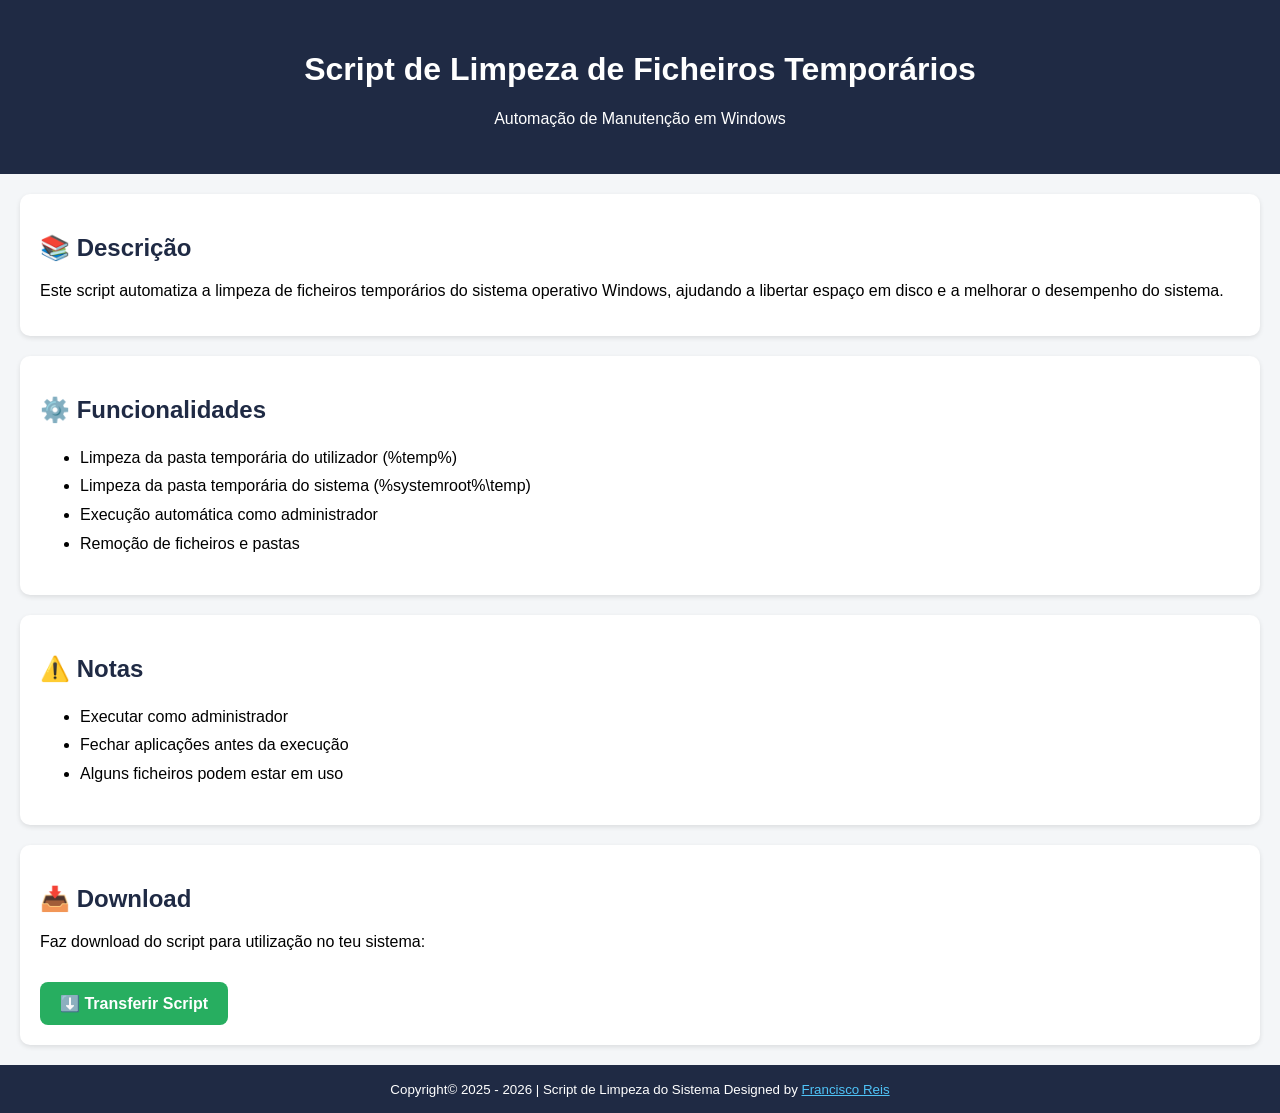
==== index.html @ 8296ba63 "Add Index" ====
<!DOCTYPE html>
<html lang="pt">

<head>
  <meta charset="UTF-8">
  <title>Script de Limpeza do Sistema</title>

  <style>
    body {
      font-family: Arial;
      margin: 0;
      background-color: #f4f6f8;
    }

    header {
      background: #1f2a44;
      color: white;
      text-align: center;
      padding: 30px;
    }

    section {
      background: white;
      margin: 20px;
      padding: 20px;
      border-radius: 10px;
      box-shadow: 0 2px 5px rgba(0, 0, 0, 0.1);
    }

    h2 {
      color: #1f2a44;
    }

    ul {
      line-height: 1.8;
    }

    .download-btn {
      display: inline-block;
      margin-top: 15px;
      padding: 12px 20px;
      background: #27ae60;
      color: white;
      text-decoration: none;
      border-radius: 8px;
      font-weight: bold;
      transition: 0.3s;
    }

    .download-btn:hover {
      background: #219150;
    }

    pre {
      background: #eee;
      padding: 15px;
      border-radius: 8px;
      overflow-x: auto;
    }

    footer {
      background: #1f2a44;
      color: white;
      text-align: center;
      padding: 15px;
      margin-top: 20px;
    }

    footer a {
      color: #4fc3f7;
    }
  </style>
</head>

<body>

  <header>
    <h1>Script de Limpeza de Ficheiros Temporários</h1>
    <p>Automação de Manutenção em Windows</p>
  </header>

  <section>
    <h2>📚 Descrição</h2>
    <p>
      Este script automatiza a limpeza de ficheiros temporários do sistema operativo Windows,
      ajudando a libertar espaço em disco e a melhorar o desempenho do sistema.
    </p>
  </section>

  <section>
    <h2>⚙️ Funcionalidades</h2>
    <ul>
      <li>Limpeza da pasta temporária do utilizador (%temp%)</li>
      <li>Limpeza da pasta temporária do sistema (%systemroot%\temp)</li>
      <li>Execução automática como administrador</li>
      <li>Remoção de ficheiros e pastas</li>
    </ul>
  </section>

  <section>
    <h2>⚠️ Notas</h2>
    <ul>
      <li>Executar como administrador</li>
      <li>Fechar aplicações antes da execução</li>
      <li>Alguns ficheiros podem estar em uso</li>
    </ul>
  </section>

    <section>
    <h2>📥 Download</h2>
    <p>Faz download do script para utilização no teu sistema:</p>

    <!-- ALTERAR NOME DO FICHEIRO AQUI -->
    <a class="download-btn" href="https://github.com/FranciscoJoseReis/windows-temp-cleanup-script/releases/tag/Windows_Temp_Cleanup_Script">
      ⬇️ Transferir Script
    </a>
  </section>

  <footer>
    <div>
      <small class="copyright">
        Copyright&copy; 2025 - <span id="ano"></span> | Script de Limpeza do Sistema Designed by
        <a href="https://rebrand.ly/portefolio" target="_blank" style="text-decoration: underline">Francisco Reis</a>
      </small>
    </div>
  </footer>

  <script>
    document.getElementById("ano").textContent = new Date().getFullYear();
  </script>

</body>

</html>
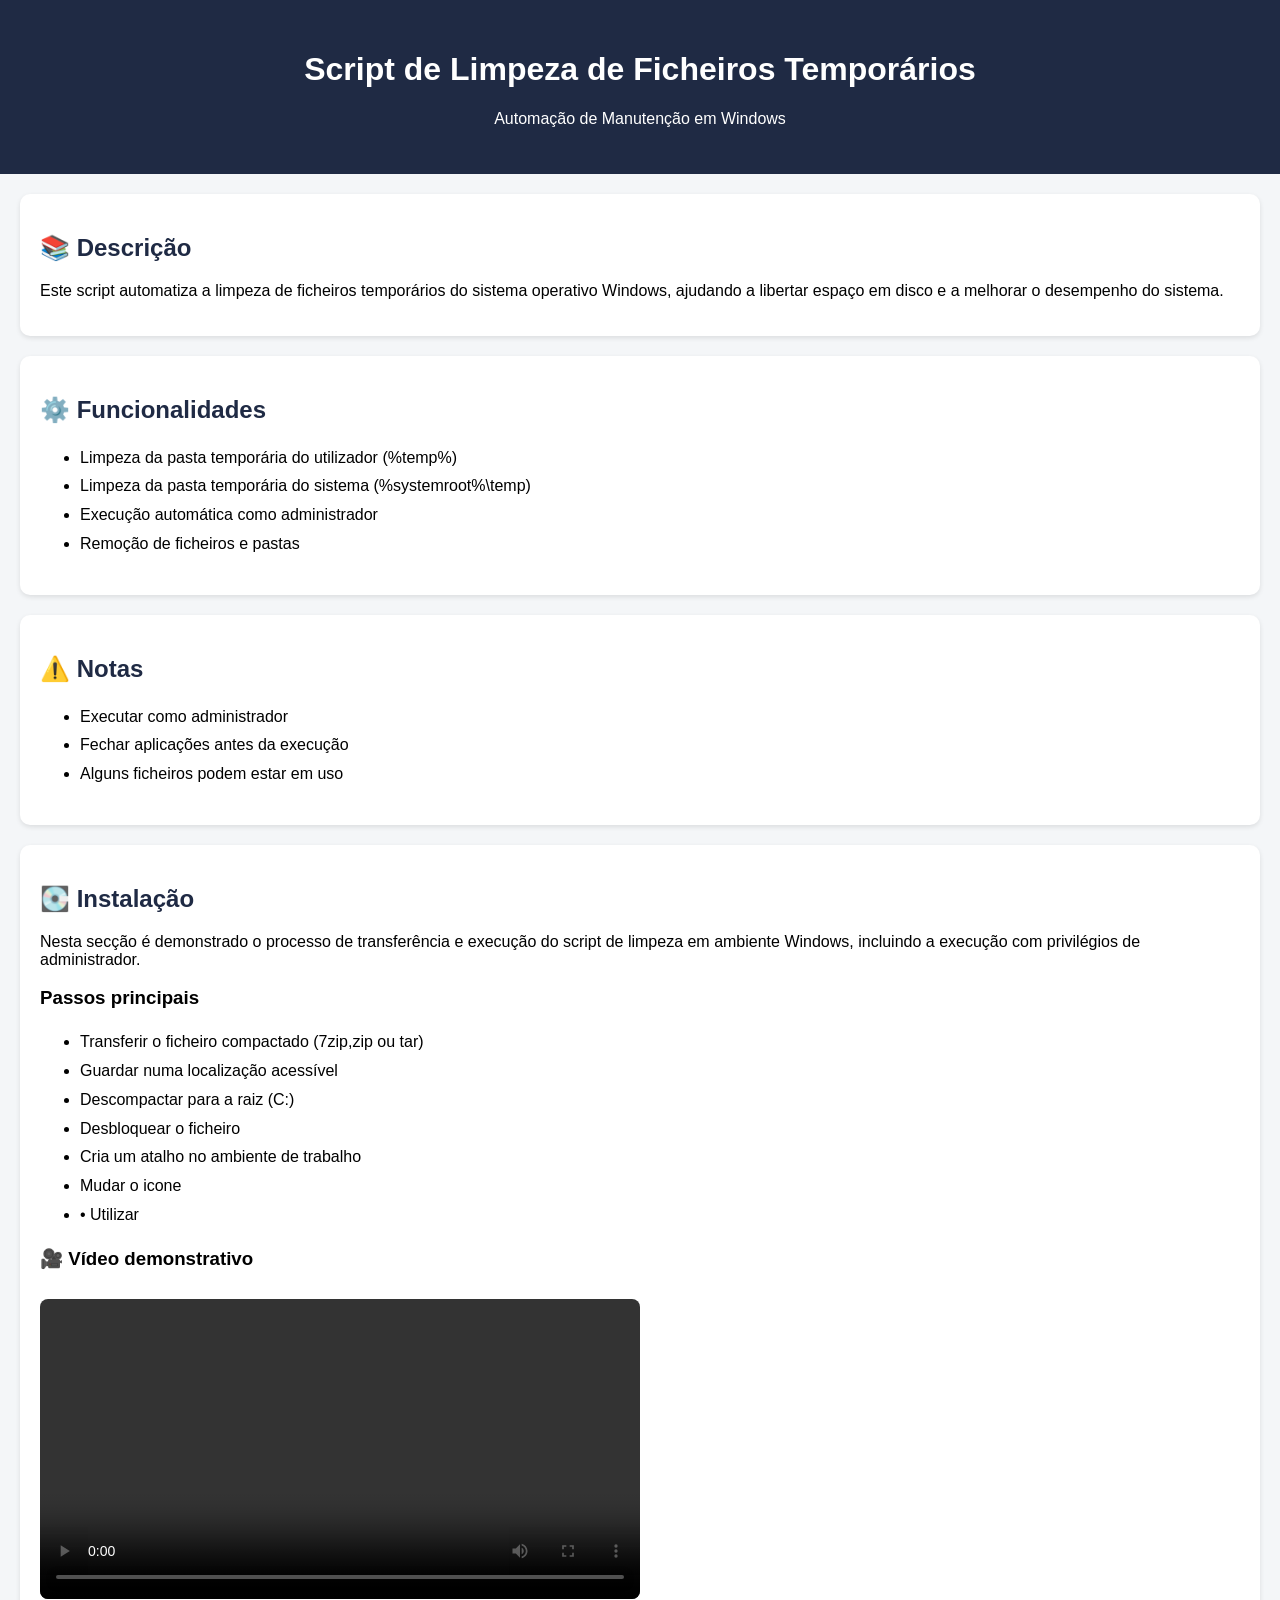
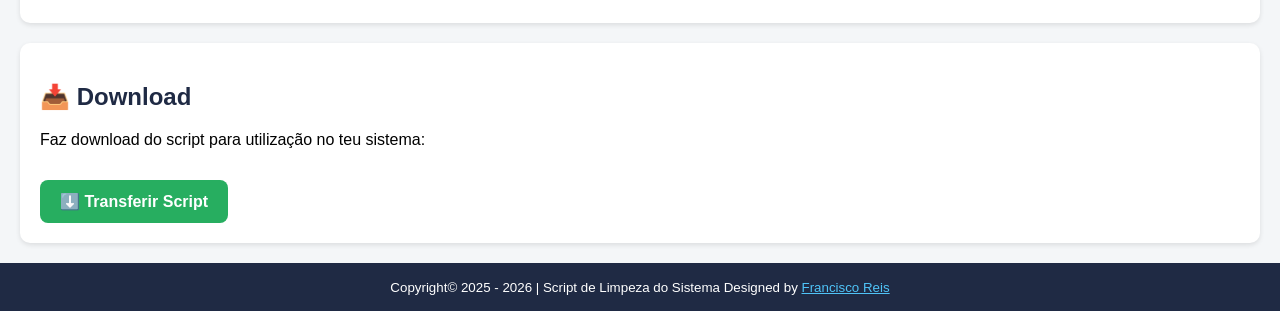
==== commit 0de0fc78: "Add Video" ====
--- a/index.html
+++ b/index.html
@@ -3,73 +3,13 @@
 
 <head>
   <meta charset="UTF-8">
+  <meta charset="utf-8" />
+  <meta http-equiv="X-UA-Compatible" content="IE=edge" />
+  <meta name="viewport" content="width=device-width, initial-scale=1.0" />
+  <meta name="description" content="Responsive HTML5 Francisco Reis" />
+  <meta name="Francisco Reis" content="Xiaoying Riley at 3rd Wave Media" />
   <title>Script de Limpeza do Sistema</title>
-
-  <style>
-    body {
-      font-family: Arial;
-      margin: 0;
-      background-color: #f4f6f8;
-    }
-
-    header {
-      background: #1f2a44;
-      color: white;
-      text-align: center;
-      padding: 30px;
-    }
-
-    section {
-      background: white;
-      margin: 20px;
-      padding: 20px;
-      border-radius: 10px;
-      box-shadow: 0 2px 5px rgba(0, 0, 0, 0.1);
-    }
-
-    h2 {
-      color: #1f2a44;
-    }
-
-    ul {
-      line-height: 1.8;
-    }
-
-    .download-btn {
-      display: inline-block;
-      margin-top: 15px;
-      padding: 12px 20px;
-      background: #27ae60;
-      color: white;
-      text-decoration: none;
-      border-radius: 8px;
-      font-weight: bold;
-      transition: 0.3s;
-    }
-
-    .download-btn:hover {
-      background: #219150;
-    }
-
-    pre {
-      background: #eee;
-      padding: 15px;
-      border-radius: 8px;
-      overflow-x: auto;
-    }
-
-    footer {
-      background: #1f2a44;
-      color: white;
-      text-align: center;
-      padding: 15px;
-      margin-top: 20px;
-    }
-
-    footer a {
-      color: #4fc3f7;
-    }
-  </style>
+  <link rel="stylesheet" href="css/Style.css">
 </head>
 
 <body>
@@ -106,12 +46,36 @@
     </ul>
   </section>
 
-    <section>
+  <section>
+    <h2> 💽 Instalação</h2>
+    <p>
+      Nesta secção é demonstrado o processo de transferência e execução do script de limpeza
+      em ambiente Windows, incluindo a execução com privilégios de administrador.
+    </p>
+
+    <h3>Passos principais</h3>
+    <ul>
+      <li>Transferir o ficheiro compactado (7zip,zip ou tar)</li>
+      <li>Guardar numa localização acessível</li>
+      <li>Descompactar para a raiz (C:)</li>
+      <li>Desbloquear o ficheiro</li>
+      <li>Cria um atalho no ambiente de trabalho</li>
+      <li>Mudar o icone</li>
+      <li>• Utilizar </li>
+    </ul>
+    <h3>🎥 Vídeo demonstrativo</h3>
+    <video controls>
+      <source src="Video/windows-temp-cleanup-install.mp4" type="video/mp4">
+      O seu navegador não suporta vídeo.
+    </video>
+  </section>
+
+
+  <section>
     <h2>📥 Download</h2>
     <p>Faz download do script para utilização no teu sistema:</p>
-
-    <!-- ALTERAR NOME DO FICHEIRO AQUI -->
-    <a class="download-btn" href="https://github.com/FranciscoJoseReis/windows-temp-cleanup-script/releases/tag/Windows_Temp_Cleanup_Script">
+    <a class="download-btn"
+      href="https://github.com/FranciscoJoseReis/windows-temp-cleanup-script/releases/tag/Windows_Temp_Cleanup_Script">
       ⬇️ Transferir Script
     </a>
   </section>
--- a/css/Style.css
+++ b/css/Style.css
@@ -0,0 +1,69 @@
+ body {
+      font-family: Arial;
+      margin: 0;
+      background-color: #f4f6f8;
+    }
+
+    header {
+      background: #1f2a44;
+      color: white;
+      text-align: center;
+      padding: 30px;
+    }
+
+    section {
+      background: white;
+      margin: 20px;
+      padding: 20px;
+      border-radius: 10px;
+      box-shadow: 0 2px 5px rgba(0, 0, 0, 0.1);
+    }
+
+    h2 {
+      color: #1f2a44;
+    }
+
+    ul {
+      line-height: 1.8;
+    }
+
+    .download-btn {
+      display: inline-block;
+      margin-top: 15px;
+      padding: 12px 20px;
+      background: #27ae60;
+      color: white;
+      text-decoration: none;
+      border-radius: 8px;
+      font-weight: bold;
+      transition: 0.3s;
+    }
+
+    .download-btn:hover {
+      background: #219150;
+    }
+
+    pre {
+      background: #eee;
+      padding: 15px;
+      border-radius: 8px;
+      overflow-x: auto;
+    }
+
+    video {
+      width: 50%;
+      margin-top: 10px;
+      border-radius: 8px;
+    }
+
+    footer {
+      background: #1f2a44;
+      color: white;
+      text-align: center;
+      padding: 15px;
+      margin-top: 20px;
+    }
+
+    footer a {
+      color: #4fc3f7;
+    }
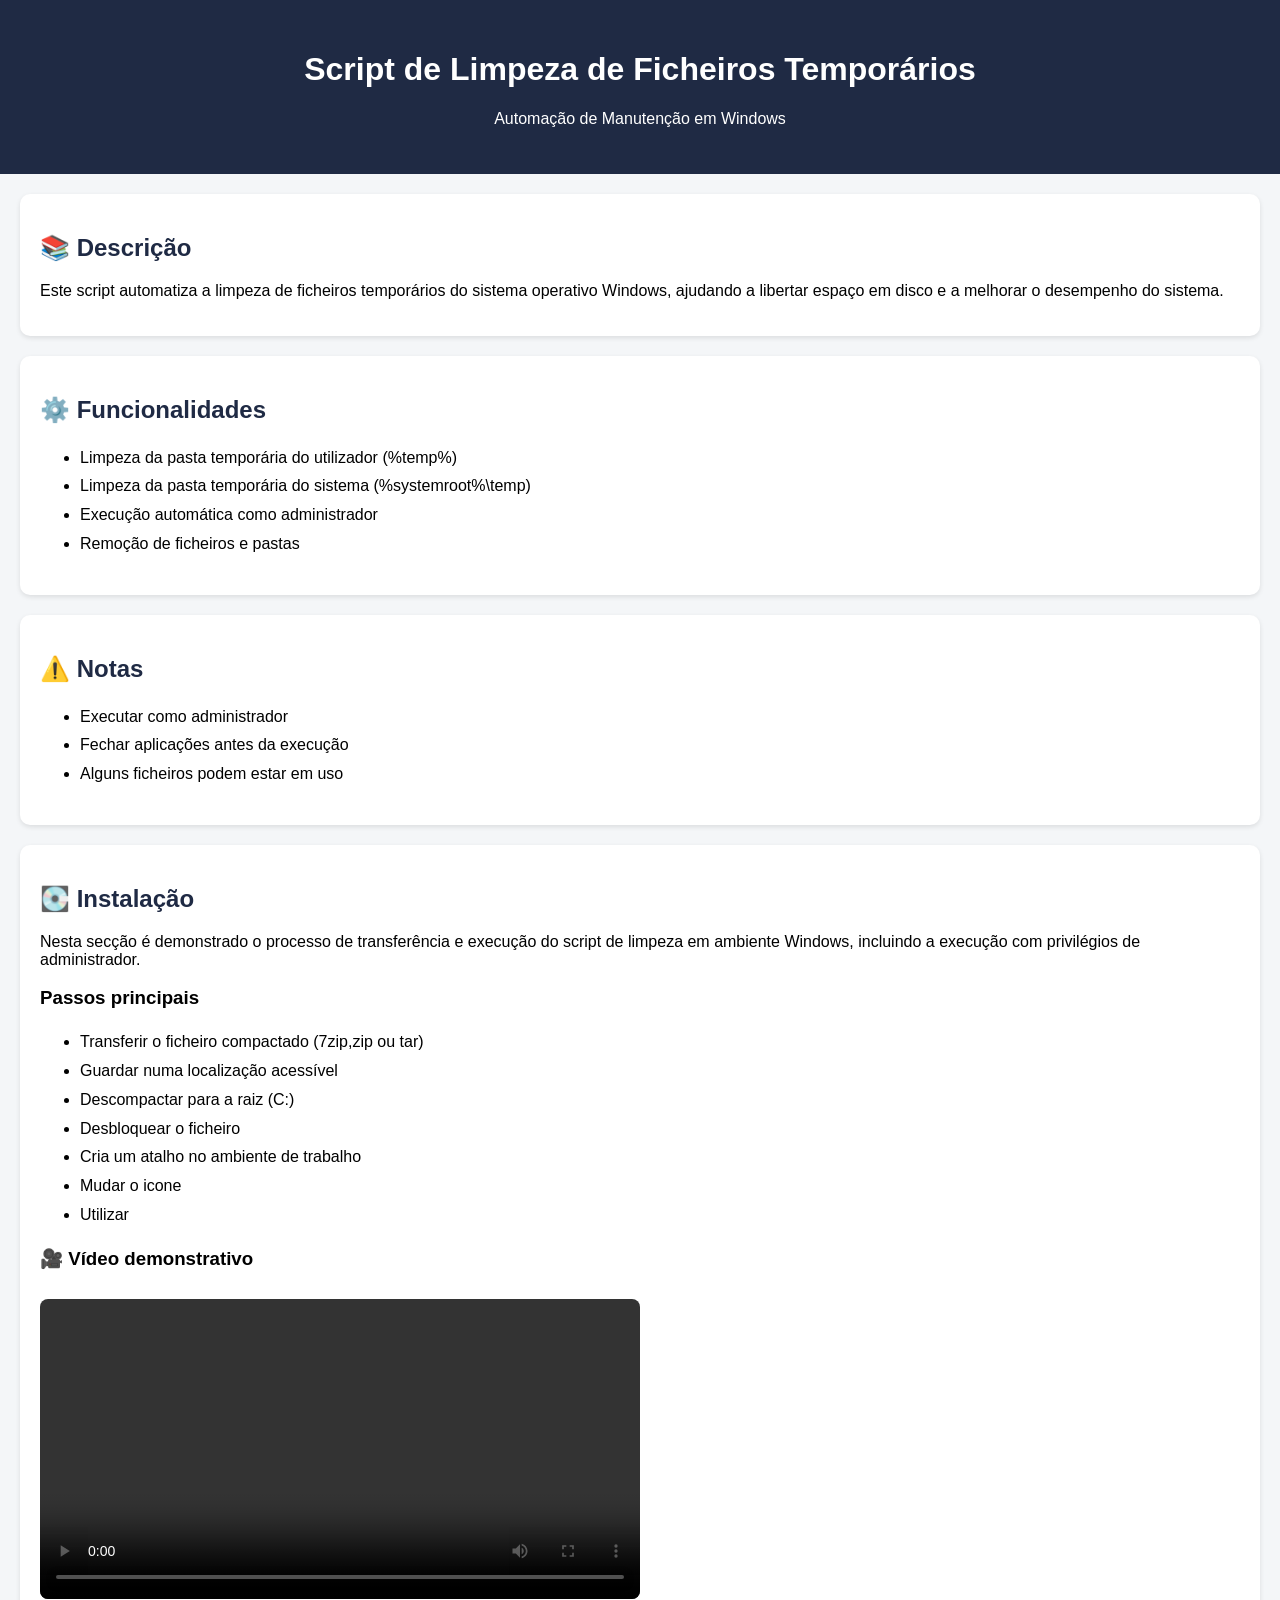
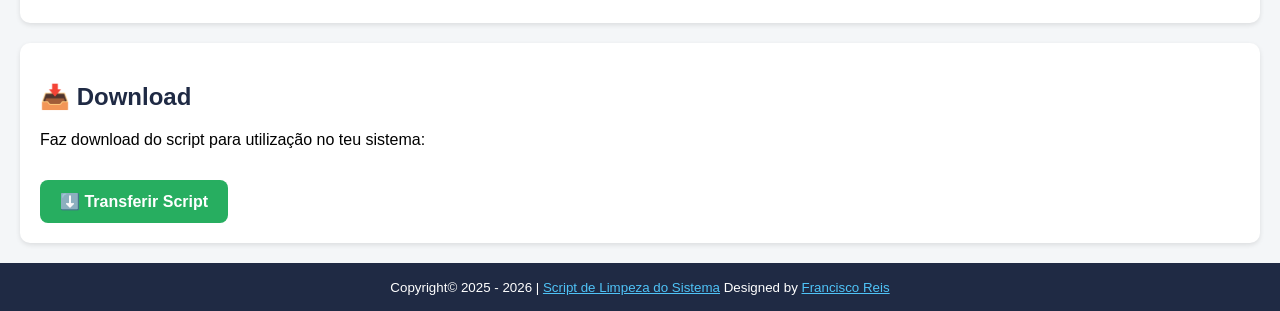
==== commit 33f63b3a: "restorrTag" ====
--- a/index.html
+++ b/index.html
@@ -61,7 +61,7 @@
       <li>Desbloquear o ficheiro</li>
       <li>Cria um atalho no ambiente de trabalho</li>
       <li>Mudar o icone</li>
-      <li>• Utilizar </li>
+      <li>Utilizar </li>
     </ul>
     <h3>🎥 Vídeo demonstrativo</h3>
     <video controls>
@@ -75,7 +75,7 @@
     <h2>📥 Download</h2>
     <p>Faz download do script para utilização no teu sistema:</p>
     <a class="download-btn"
-      href="https://github.com/FranciscoJoseReis/windows-temp-cleanup-script/releases/tag/Windows_Temp_Cleanup_Script">
+      href="https://github.com/FranciscoJoseReis/windows-temp-cleanup-script/releases/tag/windows-Script">
       ⬇️ Transferir Script
     </a>
   </section>
@@ -83,7 +83,7 @@
   <footer>
     <div>
       <small class="copyright">
-        Copyright&copy; 2025 - <span id="ano"></span> | Script de Limpeza do Sistema Designed by
+        Copyright&copy; 2025 - <span id="ano"></span> | <a href="https://franciscojosereis.github.io/windows-temp-cleanup-script/">Script de Limpeza do Sistema</a> Designed by
         <a href="https://rebrand.ly/portefolio" target="_blank" style="text-decoration: underline">Francisco Reis</a>
       </small>
     </div>
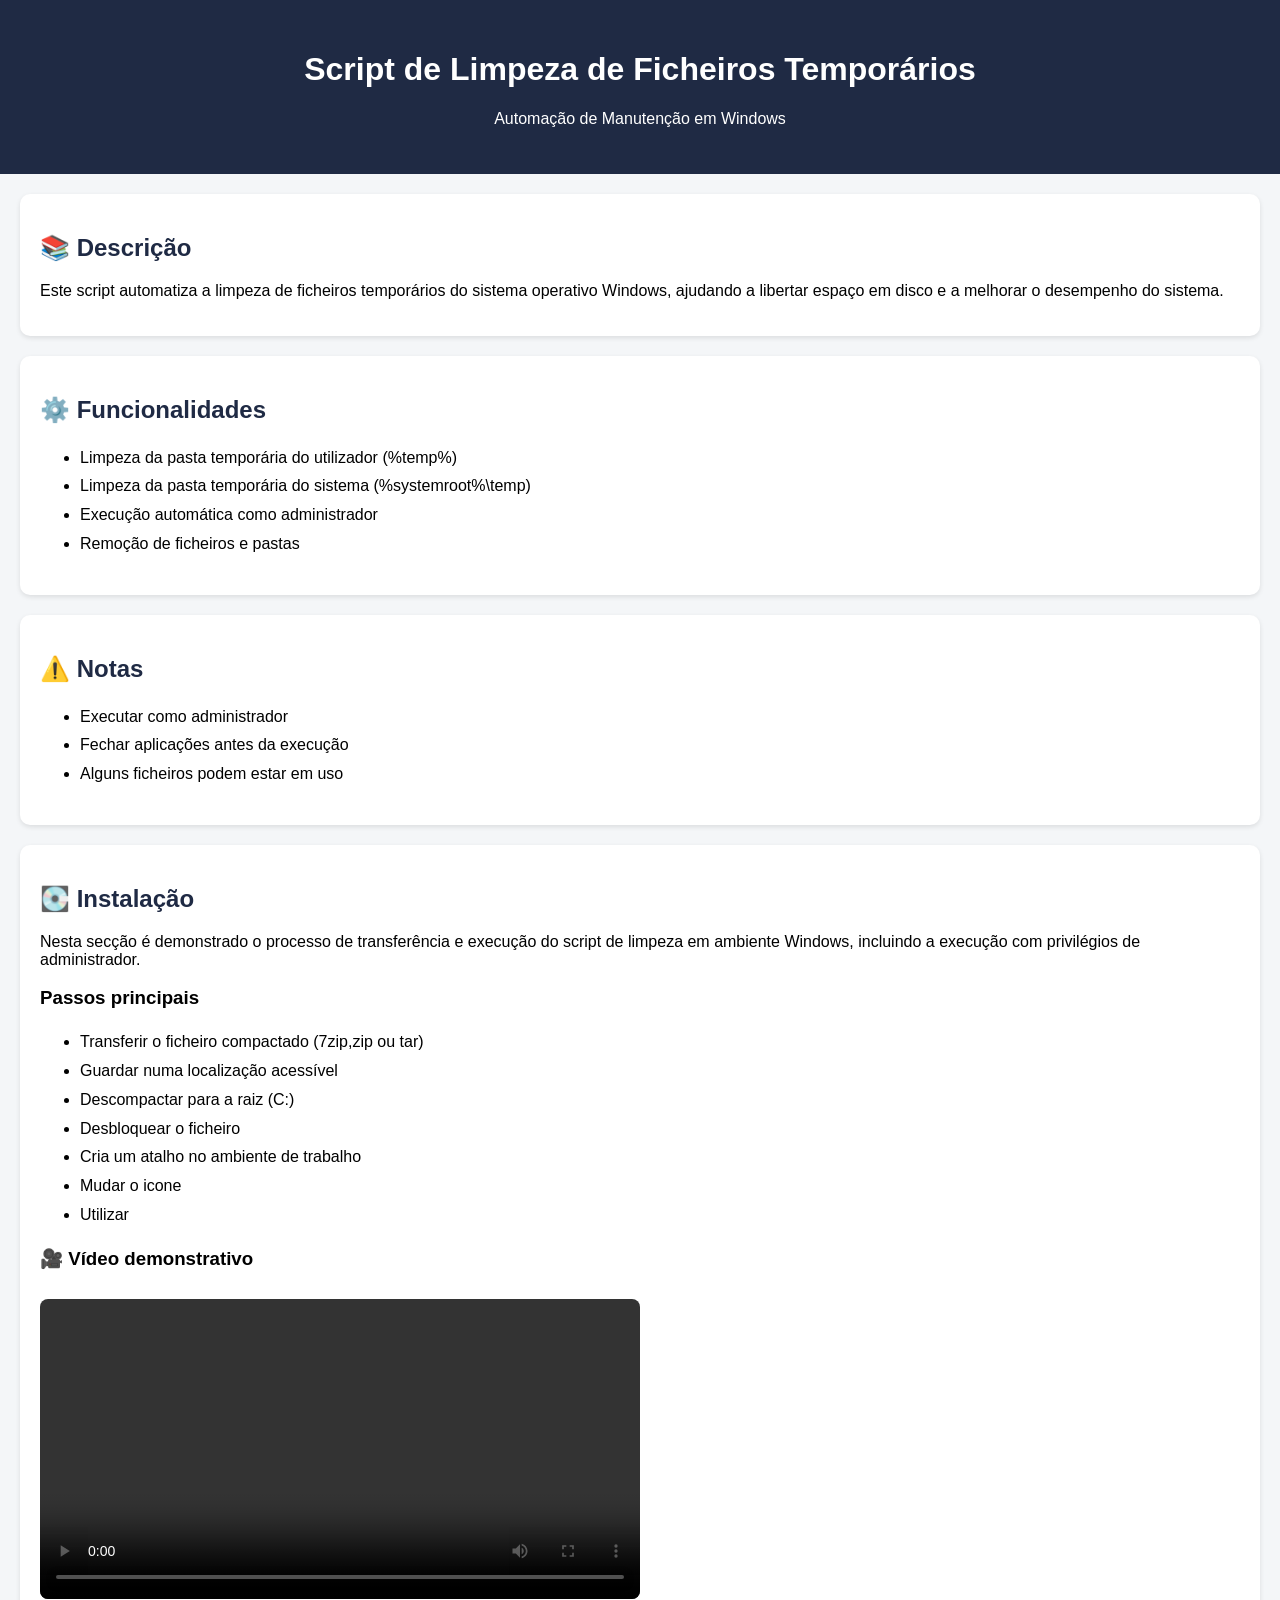
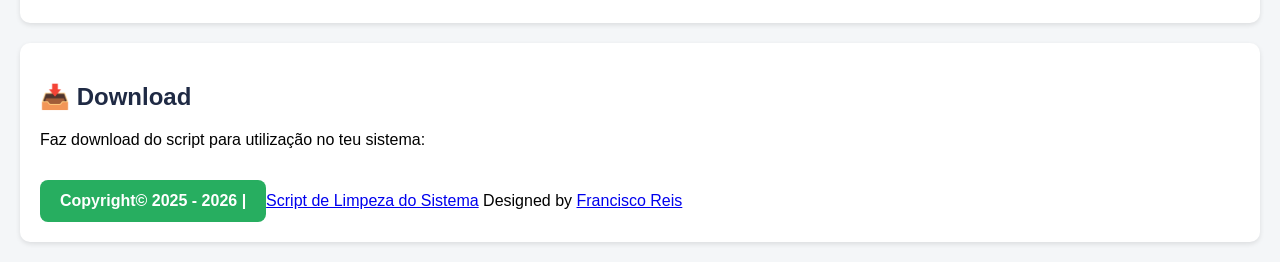
==== commit ed31011a: "Fix HTML formatting and update download link" ====
--- a/index.html
+++ b/index.html
@@ -75,7 +75,7 @@
     <h2>📥 Download</h2>
     <p>Faz download do script para utilização no teu sistema:</p>
     <a class="download-btn"
-      href="https://github.com/FranciscoJoseReis/windows-temp-cleanup-script/releases/tag/windows-Script">
+      href="https://github.com/FranciscoJoseReis/windows-temp-cleanup-script/releases" target="_blank>
       ⬇️ Transferir Script
     </a>
   </section>
@@ -95,4 +95,4 @@
 
 </body>
 
-</html>+</html>
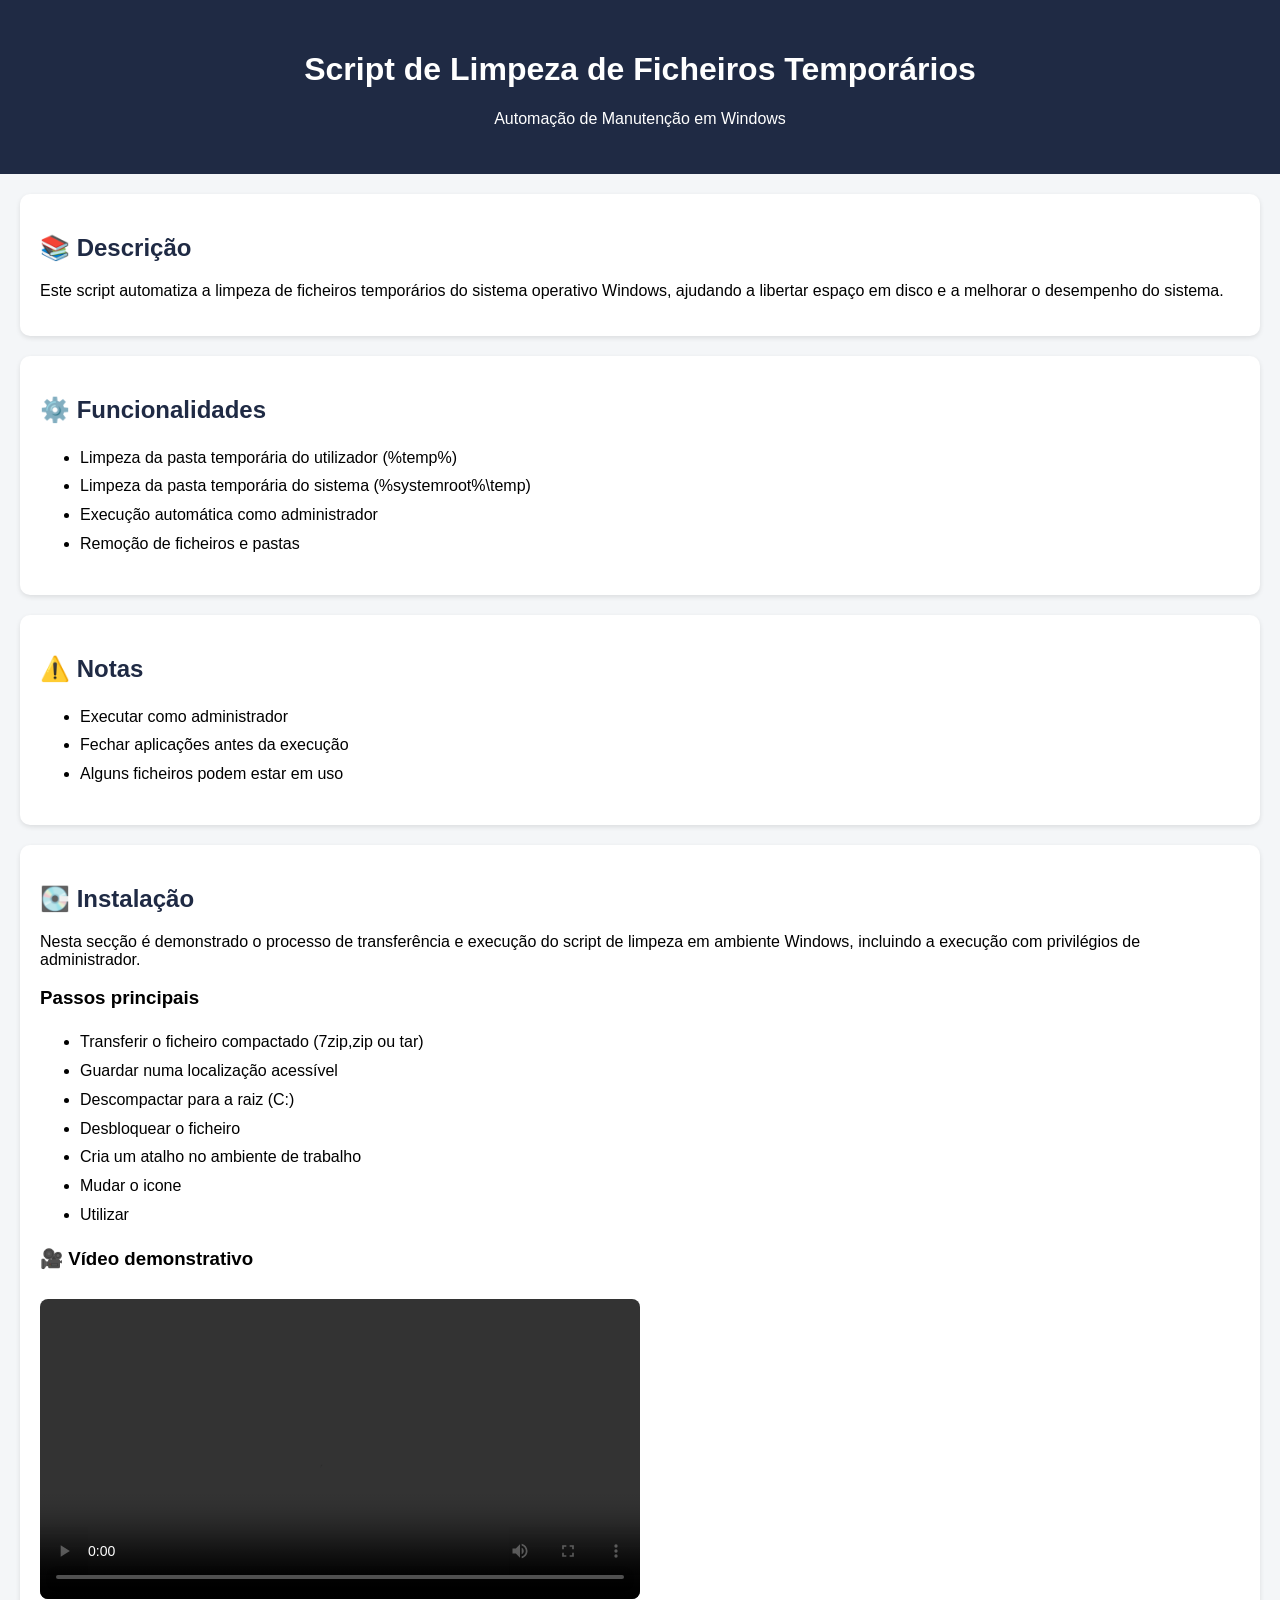
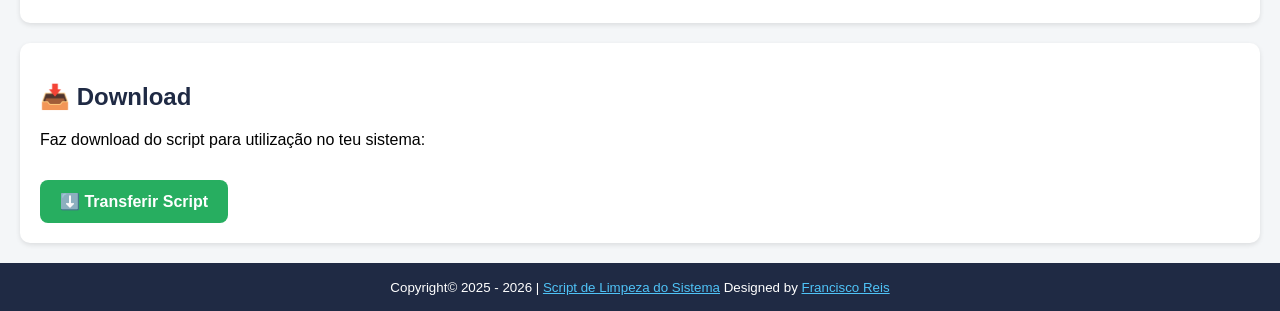
==== commit 4355b4a0: "Repar" ====
--- a/index.html
+++ b/index.html
@@ -1,98 +1,97 @@
-<!DOCTYPE html>
-<html lang="pt">
-
-<head>
-  <meta charset="UTF-8">
-  <meta charset="utf-8" />
-  <meta http-equiv="X-UA-Compatible" content="IE=edge" />
-  <meta name="viewport" content="width=device-width, initial-scale=1.0" />
-  <meta name="description" content="Responsive HTML5 Francisco Reis" />
-  <meta name="Francisco Reis" content="Xiaoying Riley at 3rd Wave Media" />
-  <title>Script de Limpeza do Sistema</title>
-  <link rel="stylesheet" href="css/Style.css">
-</head>
-
-<body>
-
-  <header>
-    <h1>Script de Limpeza de Ficheiros Temporários</h1>
-    <p>Automação de Manutenção em Windows</p>
-  </header>
-
-  <section>
-    <h2>📚 Descrição</h2>
-    <p>
-      Este script automatiza a limpeza de ficheiros temporários do sistema operativo Windows,
-      ajudando a libertar espaço em disco e a melhorar o desempenho do sistema.
-    </p>
-  </section>
-
-  <section>
-    <h2>⚙️ Funcionalidades</h2>
-    <ul>
-      <li>Limpeza da pasta temporária do utilizador (%temp%)</li>
-      <li>Limpeza da pasta temporária do sistema (%systemroot%\temp)</li>
-      <li>Execução automática como administrador</li>
-      <li>Remoção de ficheiros e pastas</li>
-    </ul>
-  </section>
-
-  <section>
-    <h2>⚠️ Notas</h2>
-    <ul>
-      <li>Executar como administrador</li>
-      <li>Fechar aplicações antes da execução</li>
-      <li>Alguns ficheiros podem estar em uso</li>
-    </ul>
-  </section>
-
-  <section>
-    <h2> 💽 Instalação</h2>
-    <p>
-      Nesta secção é demonstrado o processo de transferência e execução do script de limpeza
-      em ambiente Windows, incluindo a execução com privilégios de administrador.
-    </p>
-
-    <h3>Passos principais</h3>
-    <ul>
-      <li>Transferir o ficheiro compactado (7zip,zip ou tar)</li>
-      <li>Guardar numa localização acessível</li>
-      <li>Descompactar para a raiz (C:)</li>
-      <li>Desbloquear o ficheiro</li>
-      <li>Cria um atalho no ambiente de trabalho</li>
-      <li>Mudar o icone</li>
-      <li>Utilizar </li>
-    </ul>
-    <h3>🎥 Vídeo demonstrativo</h3>
-    <video controls>
-      <source src="Video/windows-temp-cleanup-install.mp4" type="video/mp4">
-      O seu navegador não suporta vídeo.
-    </video>
-  </section>
-
-
-  <section>
-    <h2>📥 Download</h2>
-    <p>Faz download do script para utilização no teu sistema:</p>
-    <a class="download-btn"
-      href="https://github.com/FranciscoJoseReis/windows-temp-cleanup-script/releases" target="_blank>
-      ⬇️ Transferir Script
-    </a>
-  </section>
-
-  <footer>
-    <div>
-      <small class="copyright">
-        Copyright&copy; 2025 - <span id="ano"></span> | <a href="https://franciscojosereis.github.io/windows-temp-cleanup-script/">Script de Limpeza do Sistema</a> Designed by
-        <a href="https://rebrand.ly/portefolio" target="_blank" style="text-decoration: underline">Francisco Reis</a>
-      </small>
-    </div>
-  </footer>
-
-  <script>
-    document.getElementById("ano").textContent = new Date().getFullYear();
-  </script>
-
-</body>
-
-</html>
+<!DOCTYPE html>
+<html lang="pt">
+
+<head>
+  <meta charset="UTF-8">
+  <meta charset="utf-8" />
+  <meta http-equiv="X-UA-Compatible" content="IE=edge" />
+  <meta name="viewport" content="width=device-width, initial-scale=1.0" />
+  <meta name="description" content="Responsive HTML5 Francisco Reis" />
+  <meta name="Francisco Reis" content="Xiaoying Riley at 3rd Wave Media" />
+  <title>Script de Limpeza do Sistema</title>
+  <link rel="stylesheet" href="css/Style.css">
+</head>
+
+<body>
+
+  <header>
+    <h1>Script de Limpeza de Ficheiros Temporários</h1>
+    <p>Automação de Manutenção em Windows</p>
+  </header>
+
+  <section>
+    <h2>📚 Descrição</h2>
+    <p>
+      Este script automatiza a limpeza de ficheiros temporários do sistema operativo Windows,
+      ajudando a libertar espaço em disco e a melhorar o desempenho do sistema.
+    </p>
+  </section>
+
+  <section>
+    <h2>⚙️ Funcionalidades</h2>
+    <ul>
+      <li>Limpeza da pasta temporária do utilizador (%temp%)</li>
+      <li>Limpeza da pasta temporária do sistema (%systemroot%\temp)</li>
+      <li>Execução automática como administrador</li>
+      <li>Remoção de ficheiros e pastas</li>
+    </ul>
+  </section>
+
+  <section>
+    <h2>⚠️ Notas</h2>
+    <ul>
+      <li>Executar como administrador</li>
+      <li>Fechar aplicações antes da execução</li>
+      <li>Alguns ficheiros podem estar em uso</li>
+    </ul>
+  </section>
+
+  <section>
+    <h2> 💽 Instalação</h2>
+    <p>
+      Nesta secção é demonstrado o processo de transferência e execução do script de limpeza
+      em ambiente Windows, incluindo a execução com privilégios de administrador.
+    </p>
+
+    <h3>Passos principais</h3>
+    <ul>
+      <li>Transferir o ficheiro compactado (7zip,zip ou tar)</li>
+      <li>Guardar numa localização acessível</li>
+      <li>Descompactar para a raiz (C:)</li>
+      <li>Desbloquear o ficheiro</li>
+      <li>Cria um atalho no ambiente de trabalho</li>
+      <li>Mudar o icone</li>
+      <li>Utilizar </li>
+    </ul>
+    <h3>🎥 Vídeo demonstrativo</h3>
+    <video controls>
+      <source src="Video/windows-temp-cleanup-install.mp4" type="video/mp4">
+      O seu navegador não suporta vídeo.
+    </video>
+  </section>
+
+
+  <section>
+    <h2>📥 Download</h2>
+    <p>Faz download do script para utilização no teu sistema:</p>
+    <a class="download-btn"
+      href="https://github.com/FranciscoJoseReis/windows-temp-cleanup-script/releases/tag/windows-Script">
+      ⬇️ Transferir Script
+    </a>
+  </section>
+
+  <footer>
+    <div>
+      <small class="copyright">
+        Copyright&copy; 2025 - <span id="ano"></span> | <a href="https://franciscojosereis.github.io/windows-temp-cleanup-script/">Script de Limpeza do Sistema</a> Designed by
+        <a href="https://rebrand.ly/portefolio" target="_blank" style="text-decoration: underline">Francisco Reis</a>
+      </small>
+    </div>
+  </footer>
+
+  <script>
+    document.getElementById("ano").textContent = new Date().getFullYear();
+  </script>
+
+</body>
+</html>
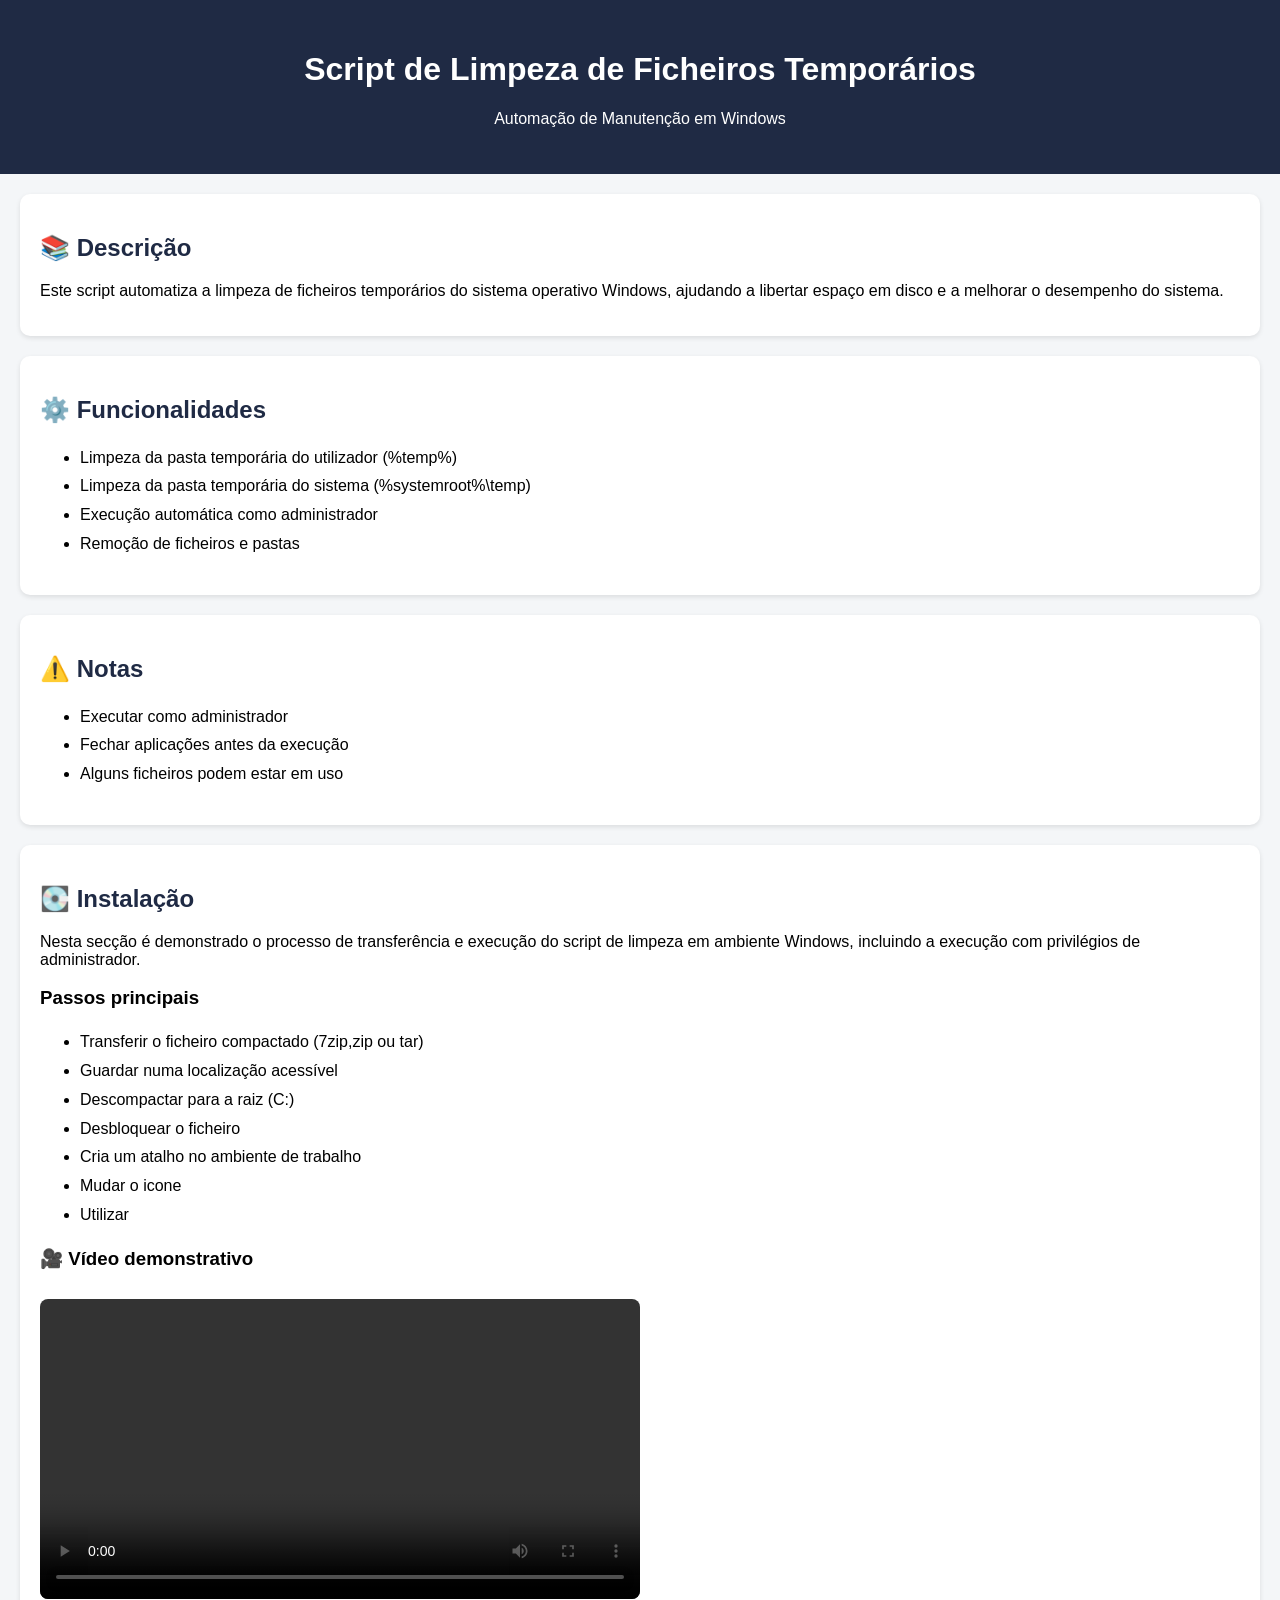
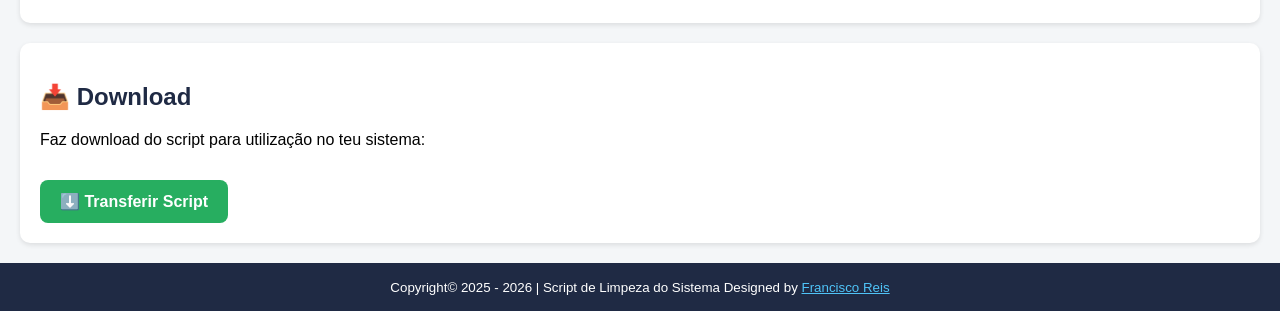
==== commit 5304f556: "FinalAcerto" ====
--- a/index.html
+++ b/index.html
@@ -74,8 +74,8 @@
   <section>
     <h2>📥 Download</h2>
     <p>Faz download do script para utilização no teu sistema:</p>
-    <a class="download-btn"
-      href="https://github.com/FranciscoJoseReis/windows-temp-cleanup-script/releases/tag/windows-Script">
+    <a class="download-btn" href="https://github.com/FranciscoJoseReis/windows-temp-cleanup-script/releases"
+      target="_blank">
       ⬇️ Transferir Script
     </a>
   </section>
@@ -83,7 +83,7 @@
   <footer>
     <div>
       <small class="copyright">
-        Copyright&copy; 2025 - <span id="ano"></span> | <a href="https://franciscojosereis.github.io/windows-temp-cleanup-script/">Script de Limpeza do Sistema</a> Designed by
+        Copyright&copy; 2025 - <span id="ano"></span> | Script de Limpeza do Sistema Designed by
         <a href="https://rebrand.ly/portefolio" target="_blank" style="text-decoration: underline">Francisco Reis</a>
       </small>
     </div>
@@ -94,4 +94,5 @@
   </script>
 
 </body>
+
 </html>
